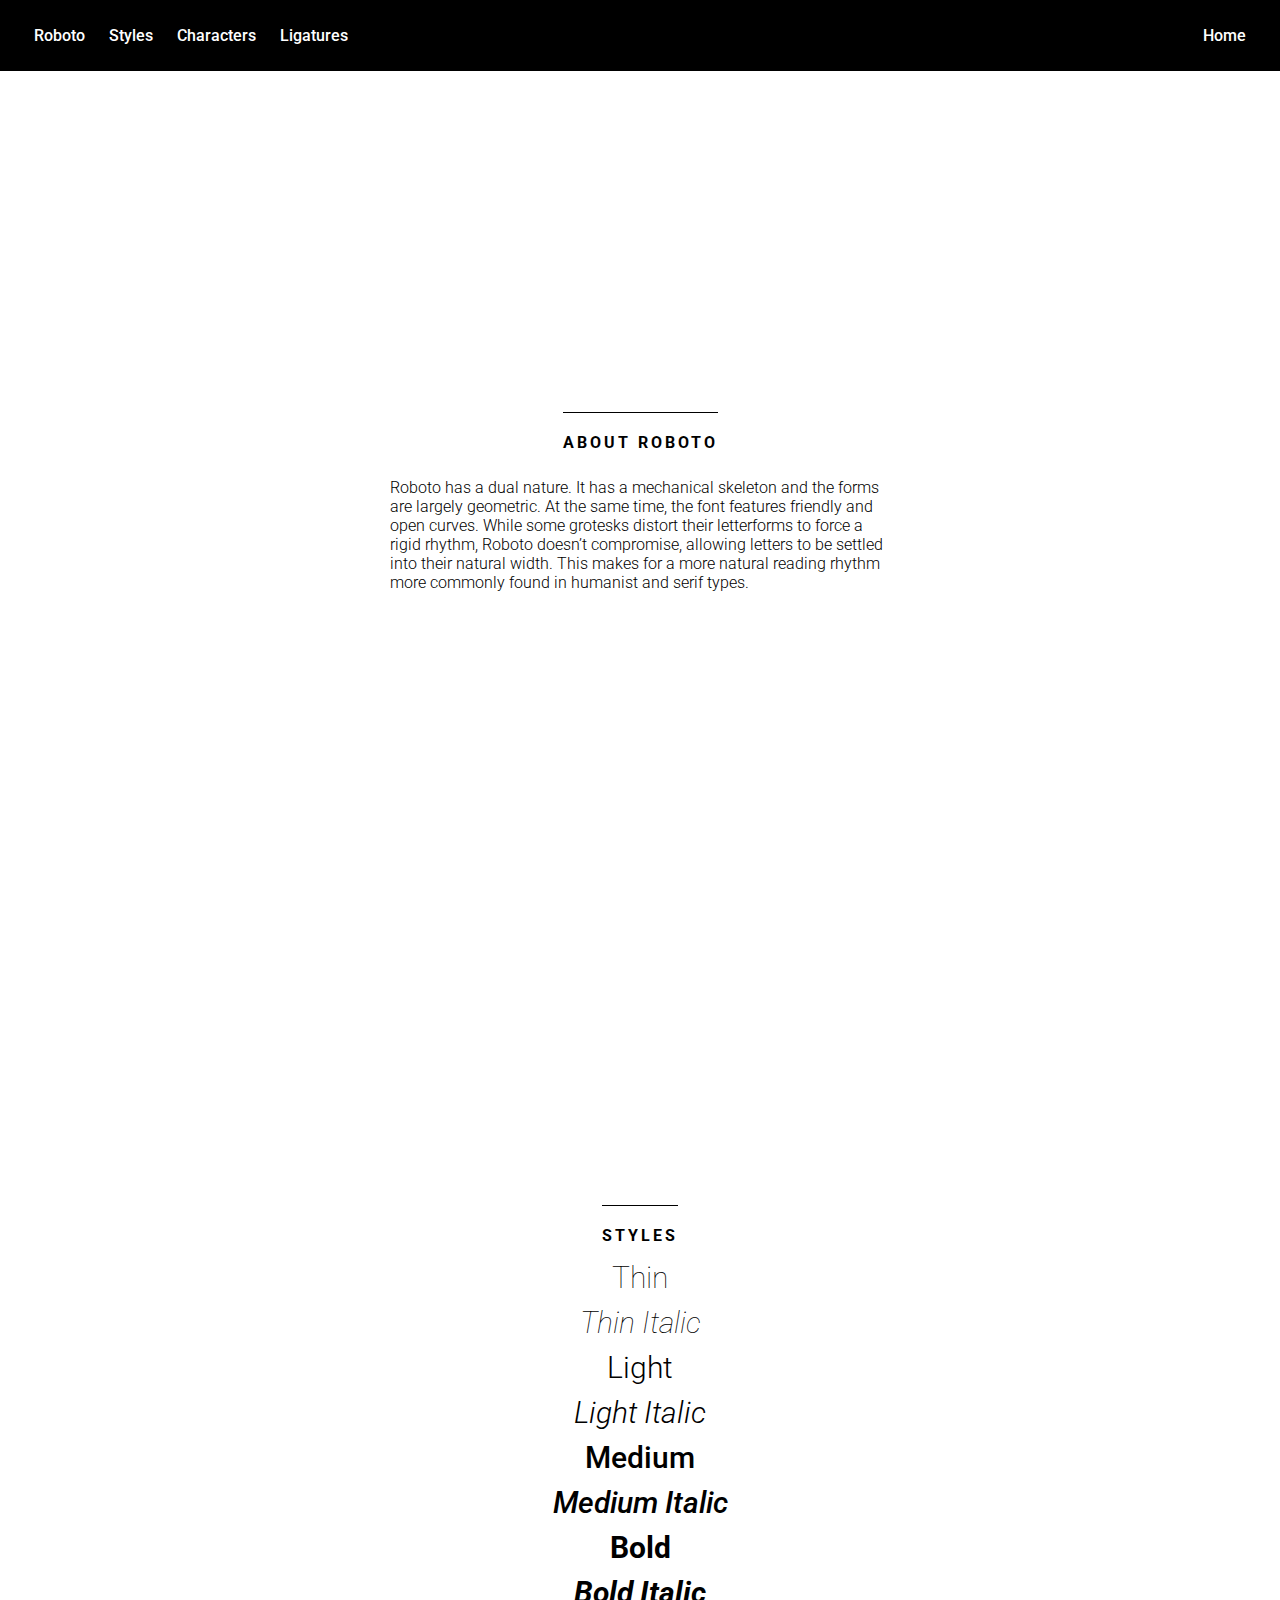
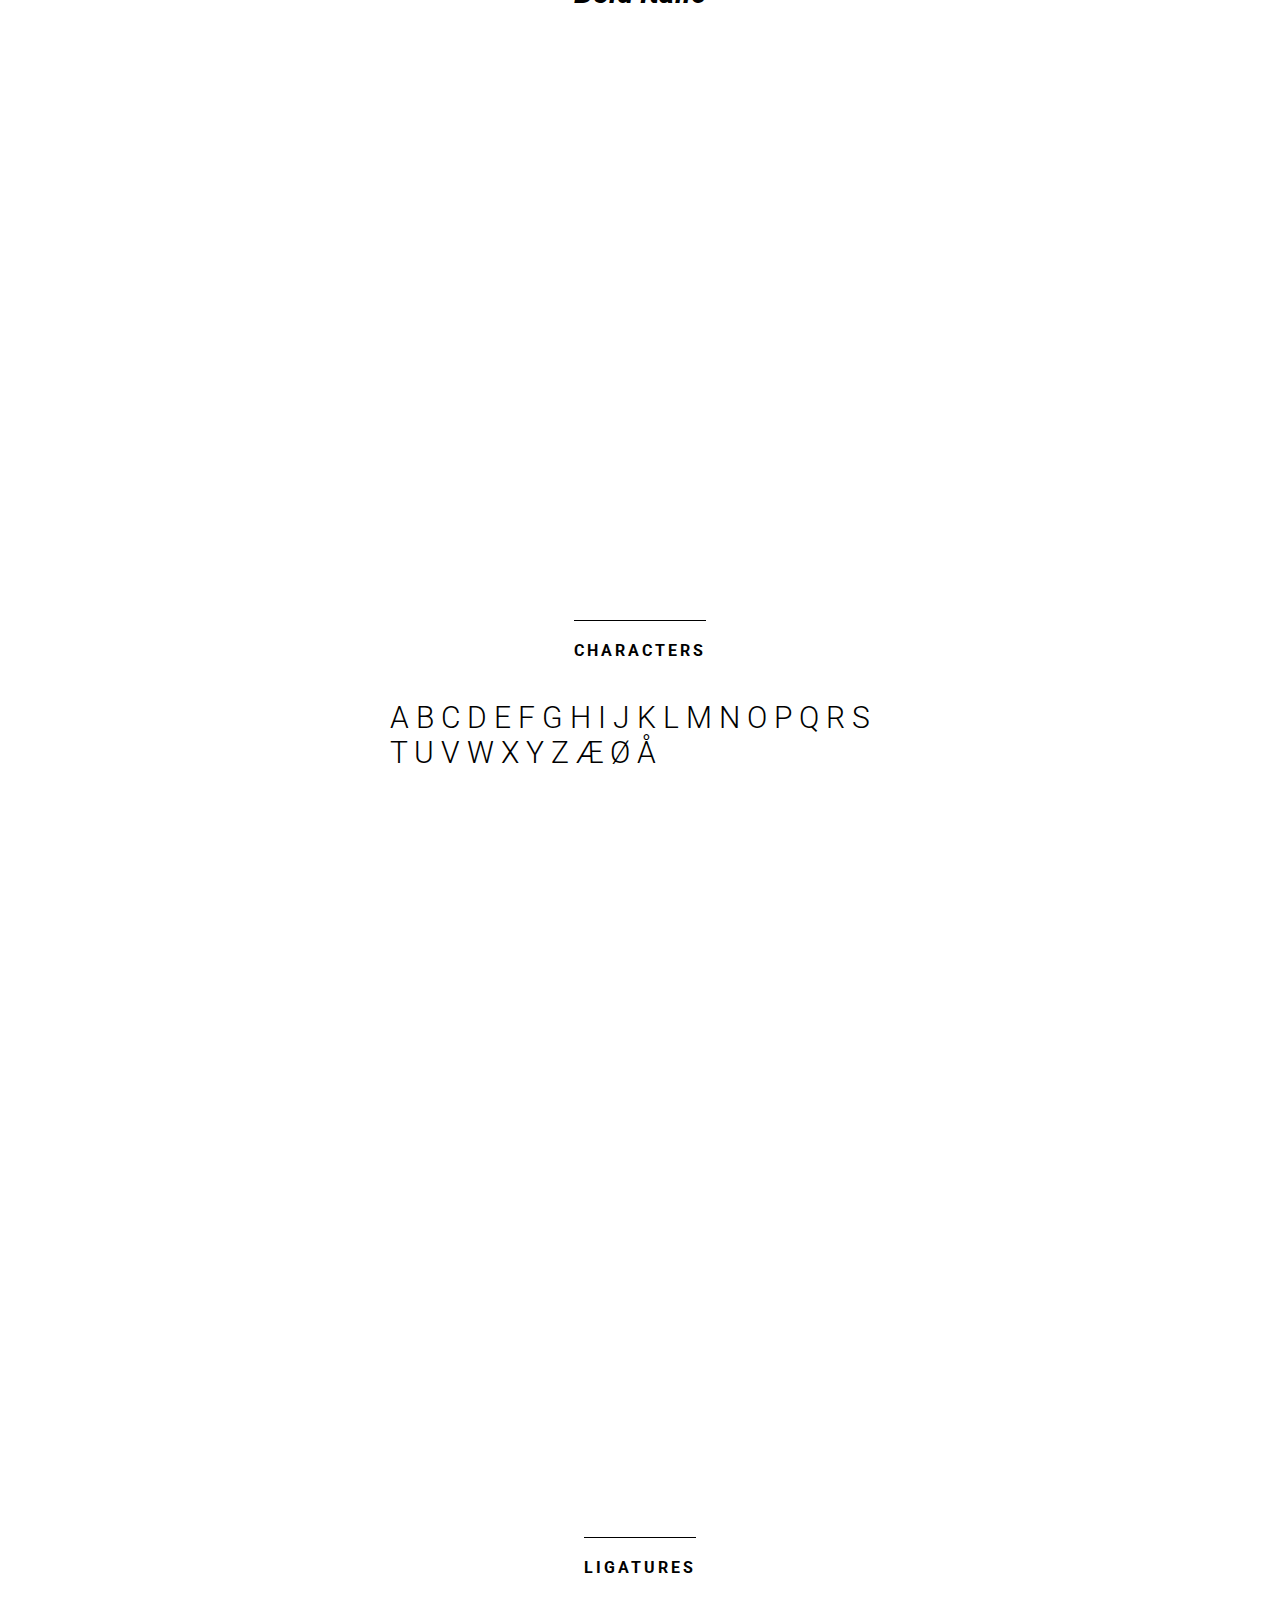
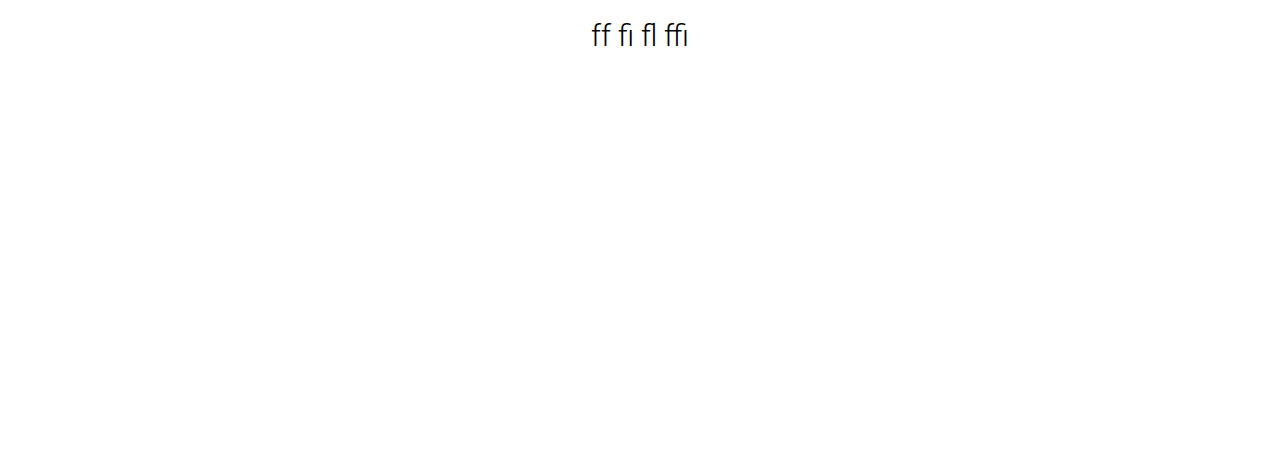
==== roboto.html @ 799700c0 "Initial commit" ====
<!DOCTYPE html>

<!--  FONT PRESENTATION SPA -->

<html lang='en'>

<head>
    <meta charset='UTF-8'>
    <meta name='viewport' content='width=device-width, initial-scale=1.0'>
    <meta http-equiv='X-UA-Compatible' content='ie=edge'>
    <title>Document</title>
    <link href="https://fonts.googleapis.com/css?family=Roboto:100,100i,300,300i,400,400i,500,500i,600,600i,700,700i&display=swap" rel="stylesheet">
    <link rel='stylesheet' href='./css/roboto.css'>
</head>

<body>
    <header>
        <ul class="menu">
            <li><a href="#about">Roboto</a></li>
            <li><a href="#styles">Styles</a></li>
            <li><a href="#chars">Characters</a></li>
            <li><a href="#liga">Ligatures</a></li>
            <li><a href="index.html">Home</a></li>
        </ul>
    </header>
    <main>
        <section id="about">
            <h1>About Roboto</h1>
            <p>
                Roboto has a dual nature. It has a mechanical skeleton and the forms are largely geometric. At the same
                time, the font features friendly and open curves. While some grotesks distort their letterforms to force
                a
                rigid rhythm, Roboto doesn’t compromise, allowing letters to be settled into their natural width. This
                makes
                for a more natural reading rhythm more commonly found in humanist and serif types. </p>
        </section>
        <section id="styles">
            <h1>Styles</h1>
            <div class="font-variants">
                <div class="thin">Thin</div>
                <div class="thin italic">Thin Italic</div>
                <div class="light">Light</div>
                <div class="light italic">Light Italic</div>
                <div class="medium">Medium</div>
                <div class="medium italic">Medium Italic</div>
                <div class="bold">Bold</div>
                <div class="bold italic">Bold Italic</div>
        </section>
        <section id="chars">
            <h1>Characters</h1>
            <p class="font-stage">A B C D E F G H I J K L M N O P Q R S T U V W X Y Z Æ Ø Å</p>
        </section>
        <section id="liga">
            <h1>Ligatures</h1>
            <p class="font-stage">ff fi fl ffi</p>
        </section>
    </main>
</body>

</html>
---- css/roboto.css ----
html{
    scroll-behavior: smooth;
}
body {
    font-family: 'Roboto', serif;
    font-size: 16px;
    font-weight: 300;
    max-width: 500px;
    margin: auto;
    margin-top:50px;
}

header{
    position:fixed;
    left:0;
    top:0;
    width:100%;
    background-color:black;
}

/*
    Menu
*/

.menu {
    list-style: none;
    padding: 0;
    padding-left:24px;
}

.menu li {
    display: inline-block;
}

.menu li:last-child{
    float:right;
    padding-right:24px;
}

.menu li a {
    padding:10px;
    font-weight: 500;
    color: #fff;
    text-decoration: none;
    display: block;
    border-radius: 3px;
    transition: all 0.3s ease;
}

.menu li a:hover {
    color: #333;
    background-color: #fff;
}


h1 {
    font-size: 1rem;
    font-weight: 700;
    text-transform: uppercase;
    letter-spacing: 3px;
    border-top: 1px solid #000;
    padding-top: 20px;
    margin-top: 20px;
}

.font-variants {
    text-align:center;
    font-size: 30px;
    line-height: 45px;
    padding: 0;
}

main a {
    display:block;
    margin-top:22px;
    text-align:right;
    color:black;
}
.thin {
    font-weight: 100;
}

.light {
    font-weight: 300;
}

.medium {
    font-weight: 500; 
}

.bold {
    font-weight: 700;
}

.italic {
    font-style: italic;
}

.font-stage {
    font-size: 30px;
}

section{
    height:100vh;
    display:flex;
    flex-direction: column;
    justify-content:center;
    align-items:center;
}


@media (max-width:600px){
    body{
        max-width:400px;
    }
    h1{
        font-size:2em;
    }
    .font-variants{
        line-height:36px;
    }
    .menu li{
        display:none;
    }
    .menu li:first-child, .menu li:last-child{
        display:inline-block;
    }
}
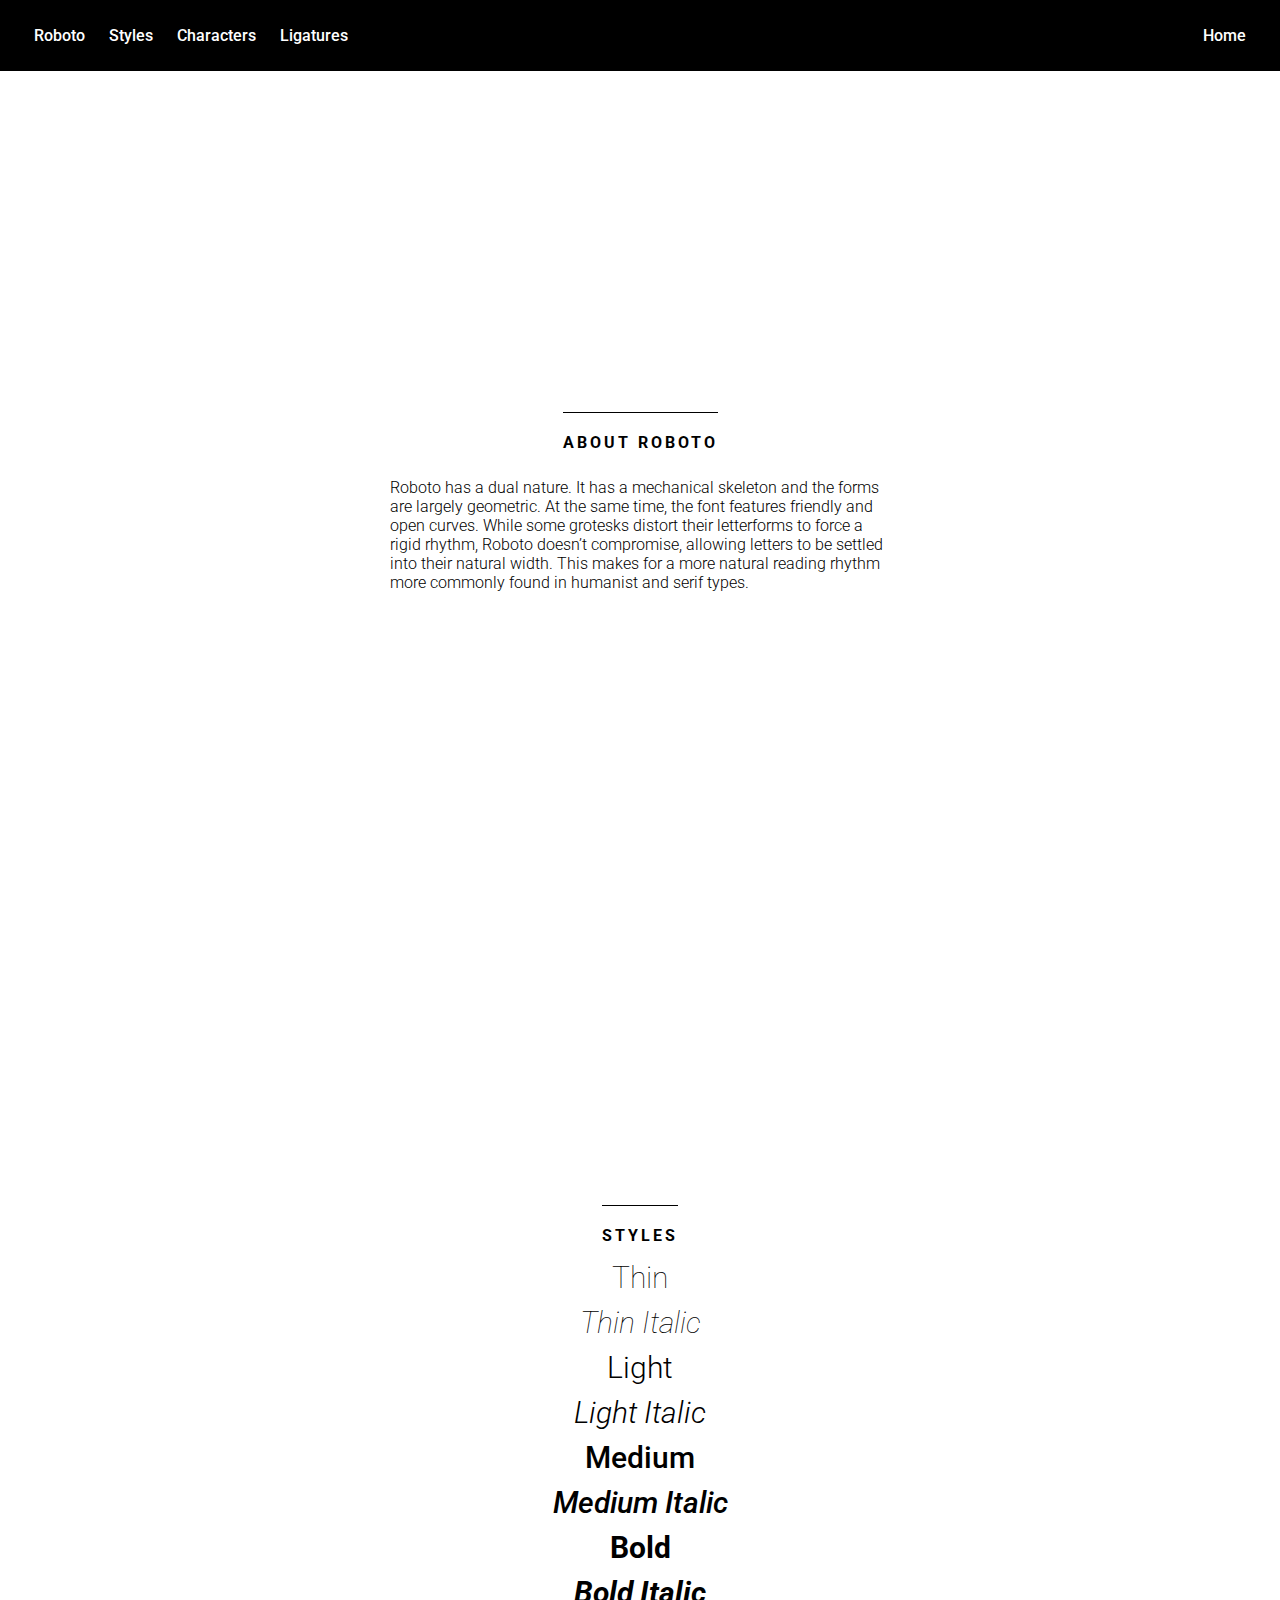
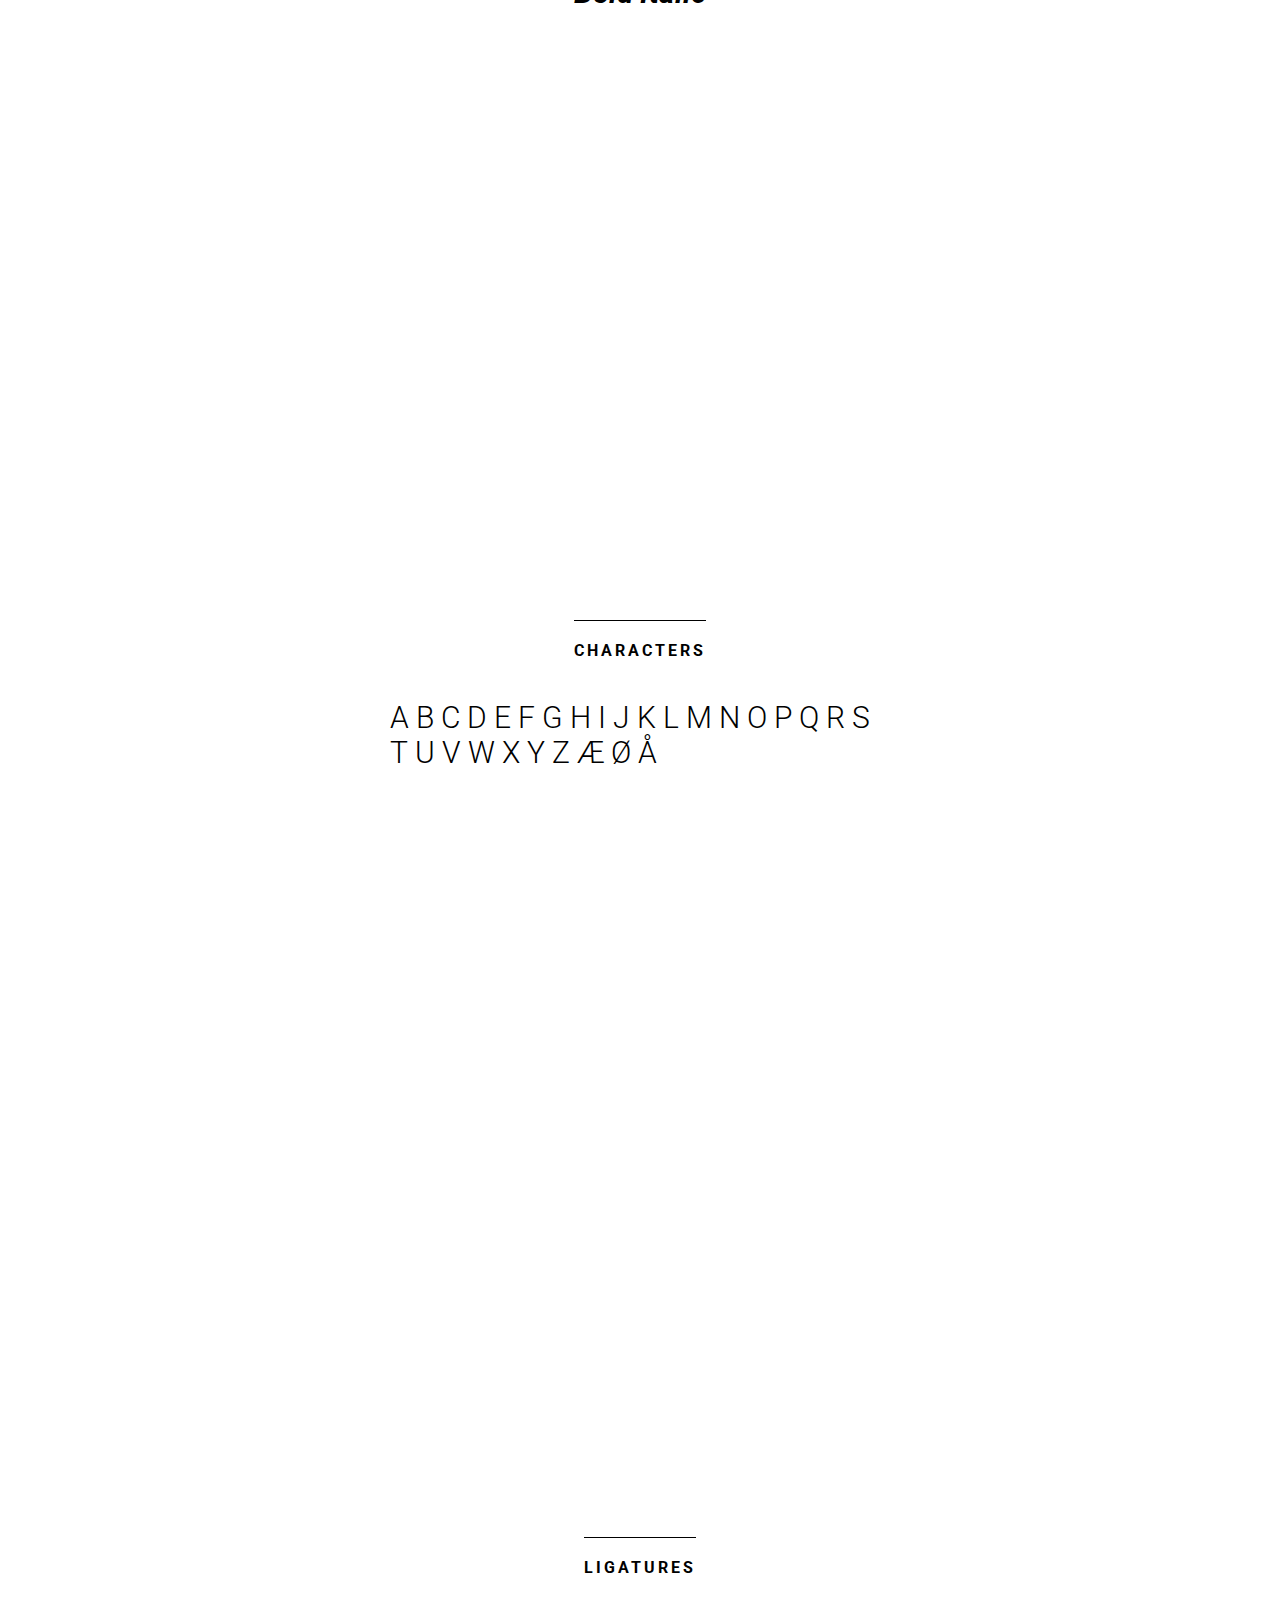
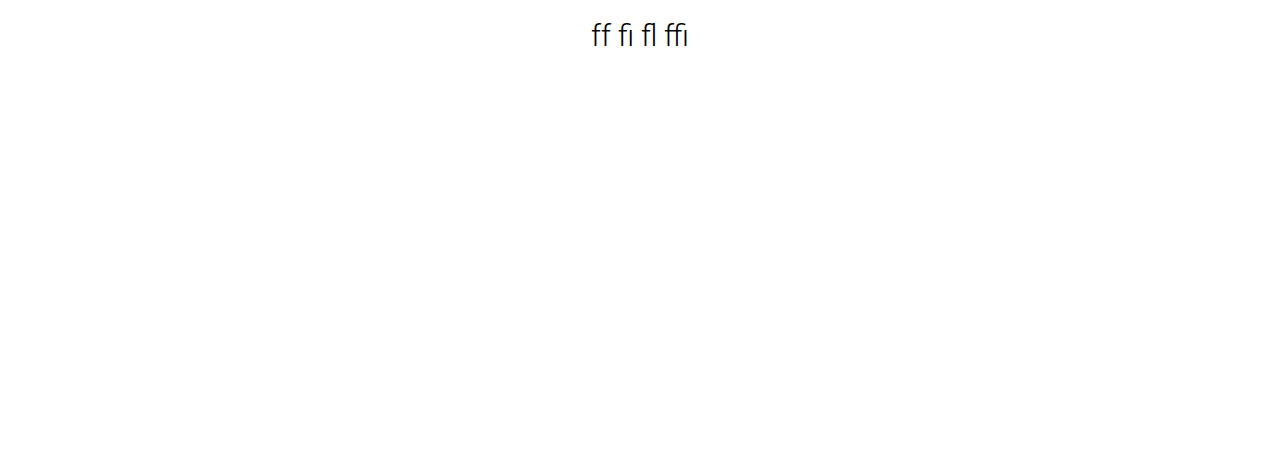
==== commit 75c6ec60: "update font" ====
--- a/roboto.html
+++ b/roboto.html
@@ -9,7 +9,9 @@
     <meta name='viewport' content='width=device-width, initial-scale=1.0'>
     <meta http-equiv='X-UA-Compatible' content='ie=edge'>
     <title>Document</title>
-    <link href="https://fonts.googleapis.com/css?family=Roboto:100,100i,300,300i,400,400i,500,500i,600,600i,700,700i&display=swap" rel="stylesheet">
+    <link
+        href="https://fonts.googleapis.com/css?family=Roboto:100,100i,300,300i,400,400i,500,500i,600,600i,700,700i&display=swap"
+        rel="stylesheet">
     <link rel='stylesheet' href='./css/roboto.css'>
 </head>
 
@@ -48,7 +50,37 @@
         </section>
         <section id="chars">
             <h1>Characters</h1>
-            <p class="font-stage">A B C D E F G H I J K L M N O P Q R S T U V W X Y Z Æ Ø Å</p>
+            <p class="font-stage">
+                <span>A</span>
+                <span>B</span>
+                <span>C</span>
+                <span>D</span>
+                <span>E</span>
+                <span>F</span>
+                <span>G</span>
+                <span>H</span>
+                <span>I</span>
+                <span>J</span>
+                <span>K</span>
+                <span>L</span>
+                <span>M</span>
+                <span>N</span>
+                <span>O</span>
+                <span>P</span>
+                <span>Q</span>
+                <span>R</span>
+                <span>S</span>
+                <span>T</span>
+                <span>U</span>
+                <span>V</span>
+                <span>W</span>
+                <span>X</span>
+                <span>Y</span>
+                <span>Z</span>
+                <span>Æ</span>
+                <span>Ø</span>
+                <span>Å</span>
+            </p>
         </section>
         <section id="liga">
             <h1>Ligatures</h1>
